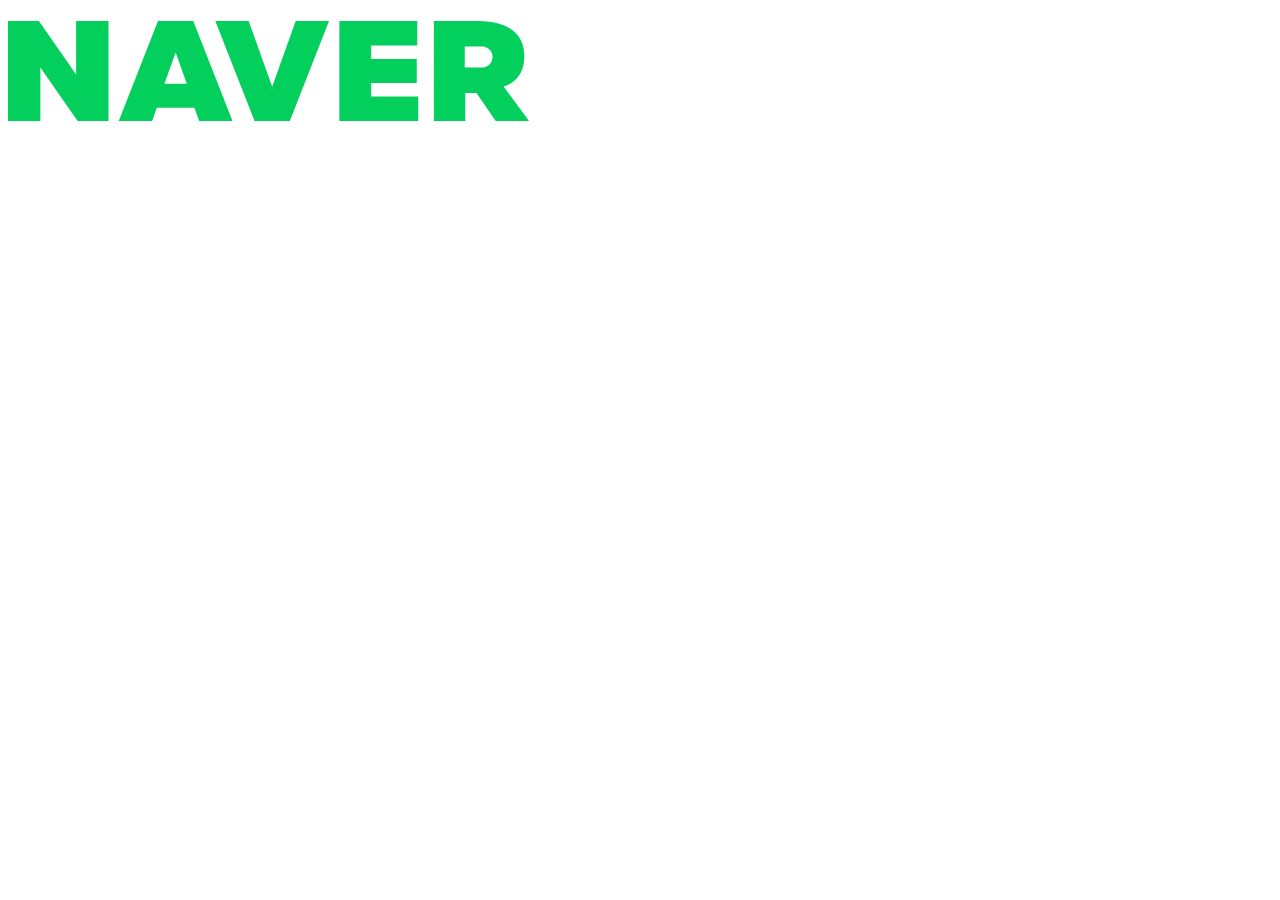
==== index.html @ c9f9a3b7 "인텍스" ====
<!DOCTYPE html>
<html lang="ko-KR">
<head>
  <meta charset="UTF-8">
  <meta http-equiv="X-UA-Compatible" content="IE=edge">
  <meta name="viewport" content="width=device-width, initial-scale=1.0">
  <title>네이버 로그인</title>
</head>
<body>
  <header class="header">
    <h1 class="brand"></h1>
     <a href="https://www.naver.com/">
       <img src="https://www.naver.com"
       srcset="./images/logo.png"
       alt="naver"
    </a>
  </header>
  <main class="main">

  </main>
</body>
</html>
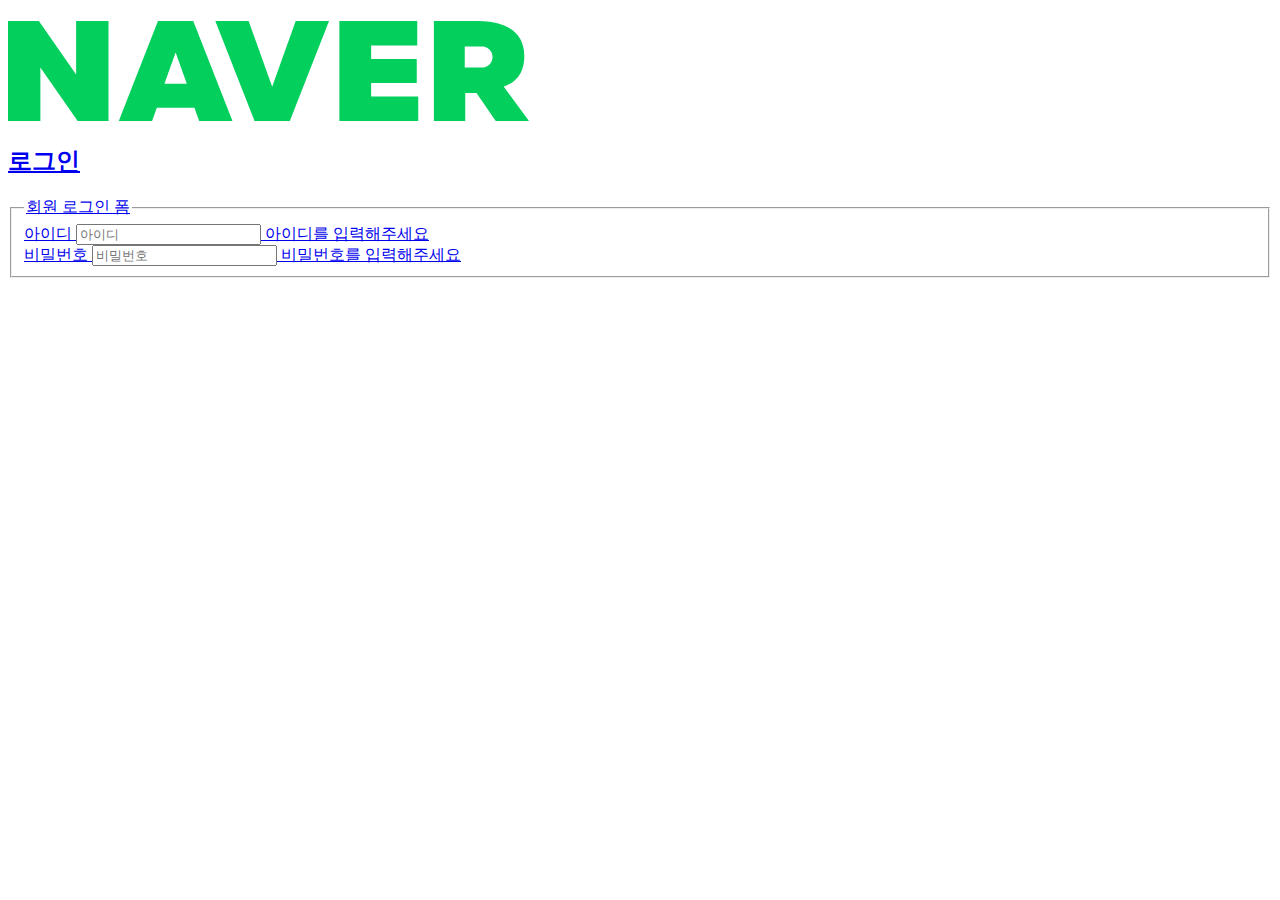
==== commit 21f94584: "아이디 및 비밀번호 입력서식 마크업" ====
--- a/index.html
+++ b/index.html
@@ -16,7 +16,22 @@
     </a>
   </header>
   <main class="main">
-
+    <h2 class="a11y-hidden">로그인</h2>
+    <form action="https://formspree.io/seulbinim@gmail/com" method="POST">
+      <fieldset>
+        <legend class="a11y-hidden">회원 로그인 폼</legend>
+        <div class="user-ID">
+          <label for="userID" class="a11y-hidden">아이디</label>
+          <input type="email" class="input input-normal" id="userID" required placeholder="아이디">
+          <span class="error-massage">아이디를 입력해주세요</span>
+        </div>
+        <div class="user-PW">
+          <label for="userPW" class="a11y-hidden">비밀번호</label>
+          <input type="password" class="input input-normal" id="userPW" required placeholder="비밀번호">
+          <span class="error-massage">비밀번호를 입력해주세요</span>
+        </div>
+      </fieldset>
+    </form>
   </main>
 </body>
 </html>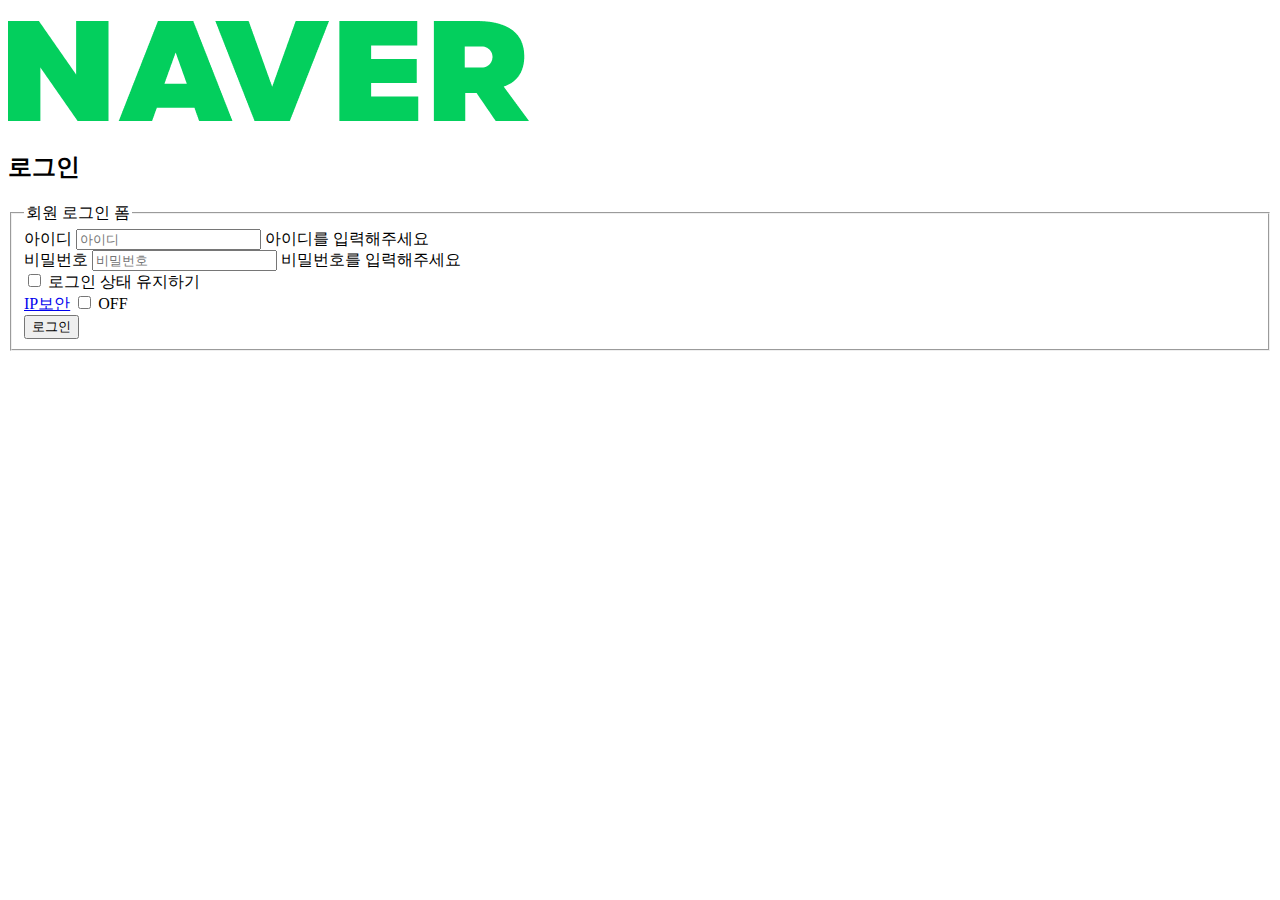
==== commit 5938a3ab: "체크박스 및 로그인 버튼 마크업" ====
--- a/index.html
+++ b/index.html
@@ -8,12 +8,13 @@
 </head>
 <body>
   <header class="header">
-    <h1 class="brand"></h1>
-     <a href="https://www.naver.com/">
-       <img src="https://www.naver.com"
-       srcset="./images/logo.png"
-       alt="naver"
-    </a>
+    <h1 class="brand">
+      <a href="https://www.naver.com/">
+        <img src="https://www.naver.com"
+        srcset="./images/logo.png"
+        alt="naver">
+     </a>
+    </h1>
   </header>
   <main class="main">
     <h2 class="a11y-hidden">로그인</h2>
@@ -30,6 +31,23 @@
           <input type="password" class="input input-normal" id="userPW" required placeholder="비밀번호">
           <span class="error-massage">비밀번호를 입력해주세요</span>
         </div>
+        <div class="keep-login">
+          <input type="checkbox" class="checkbox" id="keeplogin">
+          <label for="keeplogin">
+            <span class="checkbox-toggle-bg"></span>
+            <span class="chackbox-toggle-bg">로그인 상태 유지하기</span>
+          </label>
+        </div>
+        <div class="ip-security">
+          <a href="#" target="_blank" rel="noopener noreferrer">IP보안</a>
+          <span class="ip-security-toggle">
+            <input type="checkbox" class="checkbox" id="ipSecurity">
+            <label for="ipSecurity" class="ip-security-state is-off">OFF</label>
+          </span>
+        </div>
+        <div class="button-login">
+          <button type="submit" class="button button-primary">로그인</button>
+        </div>
       </fieldset>
     </form>
   </main>
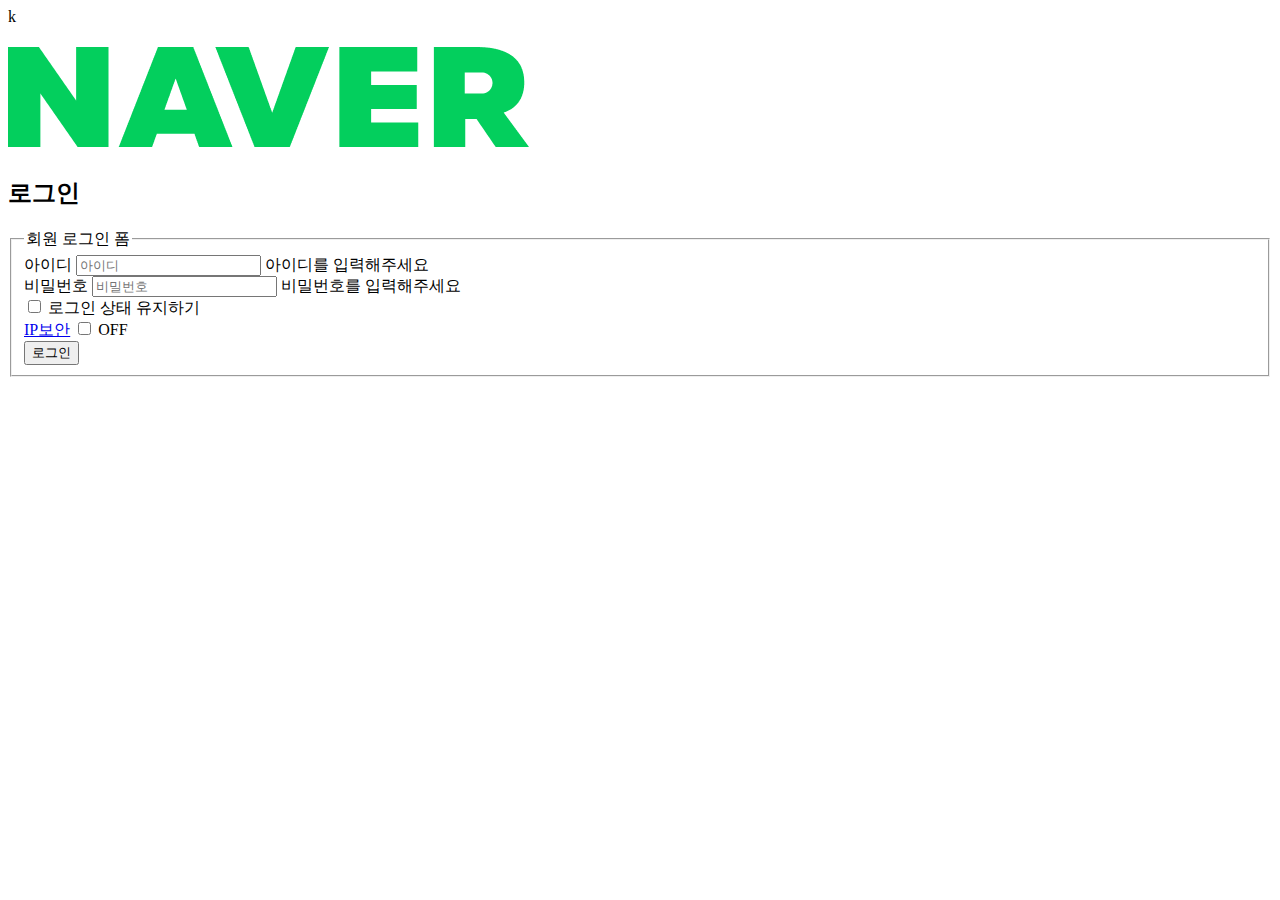
==== commit 7dad6ad1: "파비콘추가" ====
--- a/index.html
+++ b/index.html
@@ -4,6 +4,7 @@
   <meta charset="UTF-8">
   <meta http-equiv="X-UA-Compatible" content="IE=edge">
   <meta name="viewport" content="width=device-width, initial-scale=1.0">
+  <link rel="shortcut icon" href="./images/favicon.ico" type="image/x-icon">k
   <title>네이버 로그인</title>
 </head>
 <body>
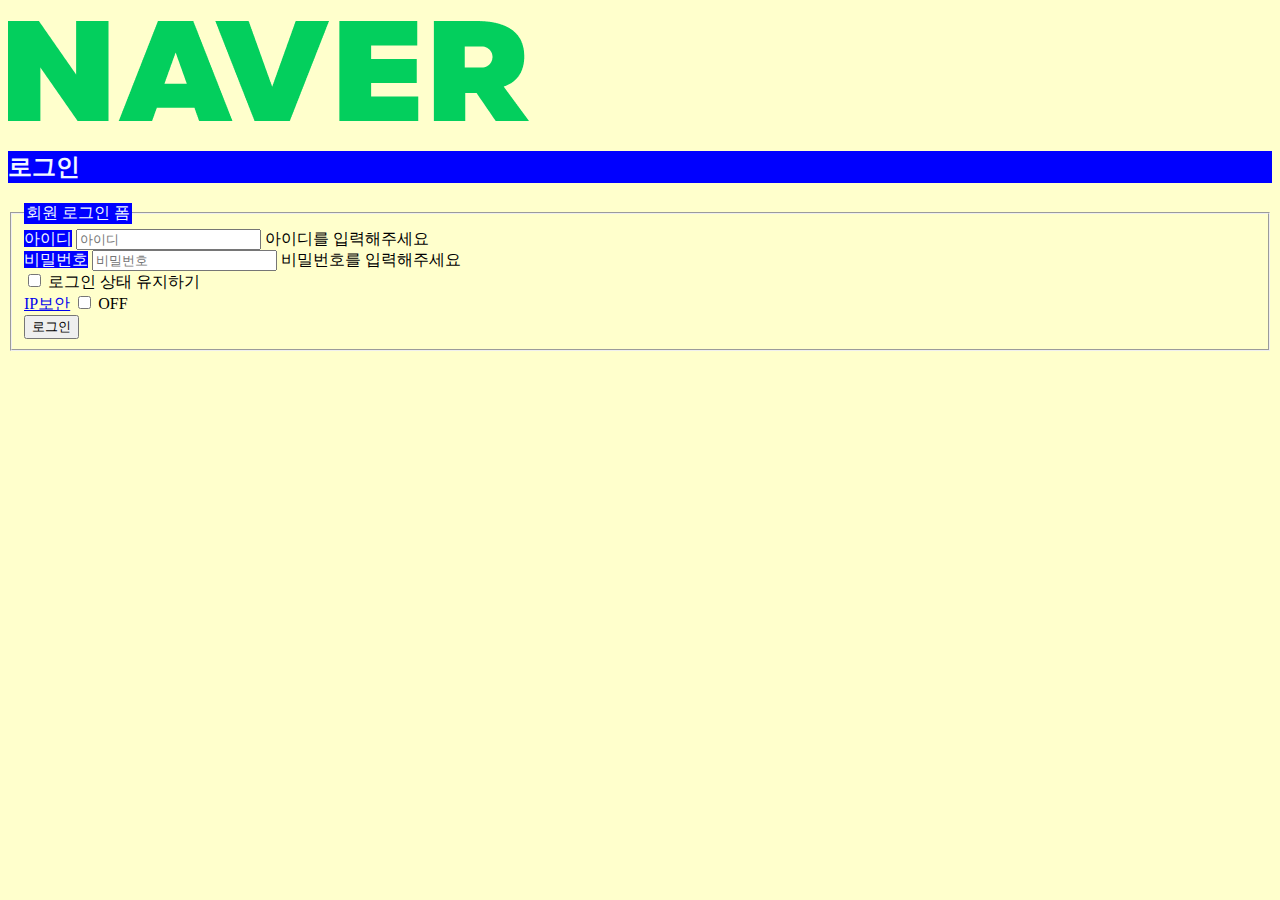
==== commit f71136a3: "css파일 생성 및 연결" ====
--- a/index.html
+++ b/index.html
@@ -4,8 +4,9 @@
   <meta charset="UTF-8">
   <meta http-equiv="X-UA-Compatible" content="IE=edge">
   <meta name="viewport" content="width=device-width, initial-scale=1.0">
-  <link rel="shortcut icon" href="./images/favicon.ico" type="image/x-icon">k
+  <link rel="shortcut icon" href="./images/favicon.ico" type="image/x-icon">
   <title>네이버 로그인</title>
+  <link rel="stylesheet" href="./css/style.css">
 </head>
 <body>
   <header class="header">
--- a/css/style.css
+++ b/css/style.css
@@ -0,0 +1,7 @@
+body{
+  background-color: #ffc;
+}
+.a11y-hidden{
+  background: blue;
+  color: aliceblue;
+}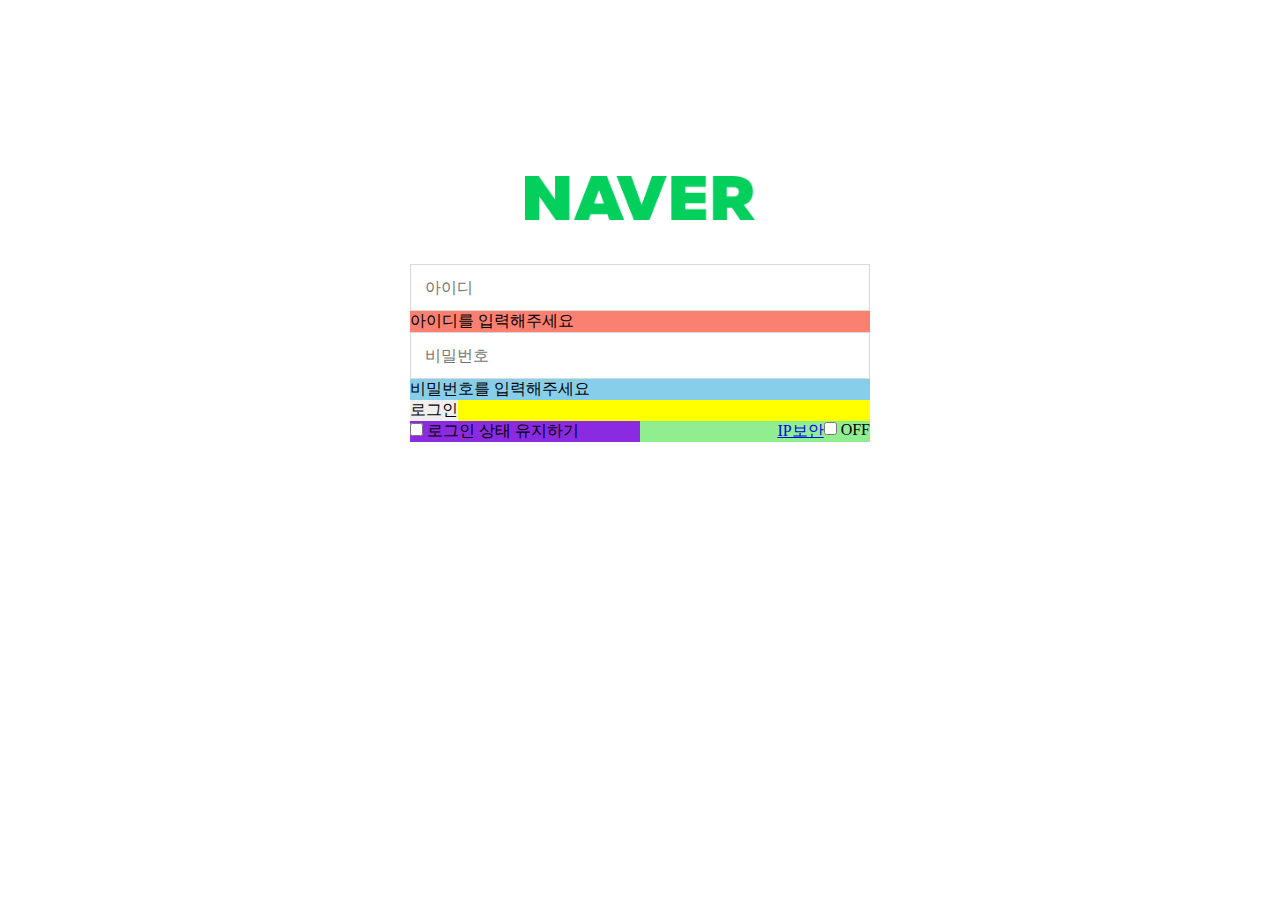
==== commit 020224fe: "입력서식 디자인" ====
--- a/index.html
+++ b/index.html
@@ -20,15 +20,15 @@
   </header>
   <main class="main">
     <h2 class="a11y-hidden">로그인</h2>
-    <form action="https://formspree.io/seulbinim@gmail/com" method="POST">
+    <form class="login-form" action="https://formspree.io/seulbinim@gmail/com" method="POST">
       <fieldset>
         <legend class="a11y-hidden">회원 로그인 폼</legend>
-        <div class="user-ID">
+        <div class="user-id">
           <label for="userID" class="a11y-hidden">아이디</label>
           <input type="email" class="input input-normal" id="userID" required placeholder="아이디">
           <span class="error-massage">아이디를 입력해주세요</span>
         </div>
-        <div class="user-PW">
+        <div class="user-pw">
           <label for="userPW" class="a11y-hidden">비밀번호</label>
           <input type="password" class="input input-normal" id="userPW" required placeholder="비밀번호">
           <span class="error-massage">비밀번호를 입력해주세요</span>
--- a/css/style.css
+++ b/css/style.css
@@ -1,7 +1,101 @@
+@import url(//spoqa.github.io/spoqa-han-sans/css/SpoqaHanSansNeo.css);
+.a11y-hidden{
+  position: absolute;
+  width: 1px;
+  height: 1px;
+  overflow: hidden;
+  clip-path: polygon(0 0, 0 0, 0 0);
+}
 body{
-  background-color: #ffc;
+  background-color: #fff;
+  margin: 0;
 }
-.a11y-hidden{
-  background: blue;
-  color: aliceblue;
+body *{
+  box-sizing: border-box;
+  margin: 0;
+  padding: 0;
+  border: 0;
+  font-size: 100%;
+  font-weight: 400;
+  font-family: 'Spoqa Han Sans', 'sans-serif';
+}
+img{
+  vertical-align: middle;
+  max-width: 100%;
+  height: auto;
+}
+/* 로고 */
+.brand{
+  display: flex;
+  justify-content: center;
+  padding: 70px 0 35px;
+}
+.brand a{
+  display: block;
+  width: 51.5625px;
+  min-width: 165px;
+  max-width: 280px;
+  /* height: 32px; */
+}
+/* 로그인 폼 */
+.login-form{
+  padding: 0 15px;
+}
+.login-form fieldset{
+  background: pink;
+  display: flex;
+  flex-wrap: wrap;
+}
+.user-id{
+  background: salmon;
+  width: 100%;
+}
+.user-pw{
+  background: skyblue;
+  width: 100%;
+}
+.keep-login{
+  background: blueviolet;
+  width: 50%;
+  order: 1;
+}
+.ip-security{
+  background: lightgreen;
+  width: 50%;
+  order: 1;
+  display: none;
+}
+.button-login{
+  background: yellow;
+  width: 100%;
+}
+/* 입력서식 - input */
+.input{
+  width: 100%;
+  padding: 14px 14px 13px 14px;
+}
+.input-normal{
+  border: 1px solid #dadada;
+  color: #999;
+}
+
+@media screen and (min-width: 769px){
+  .brand a {
+    padding: 106px 0 53px;
+  }
+  .brand a {
+    width: 230px;
+    height: 44px;
+  }
+  .login-form{
+    display: flex;
+    justify-content: center;
+  }
+  .login-form fieldset{
+    width: 460px;
+  }
+  .ip-security{
+    display: flex;
+    justify-content: flex-end;
+  }
 }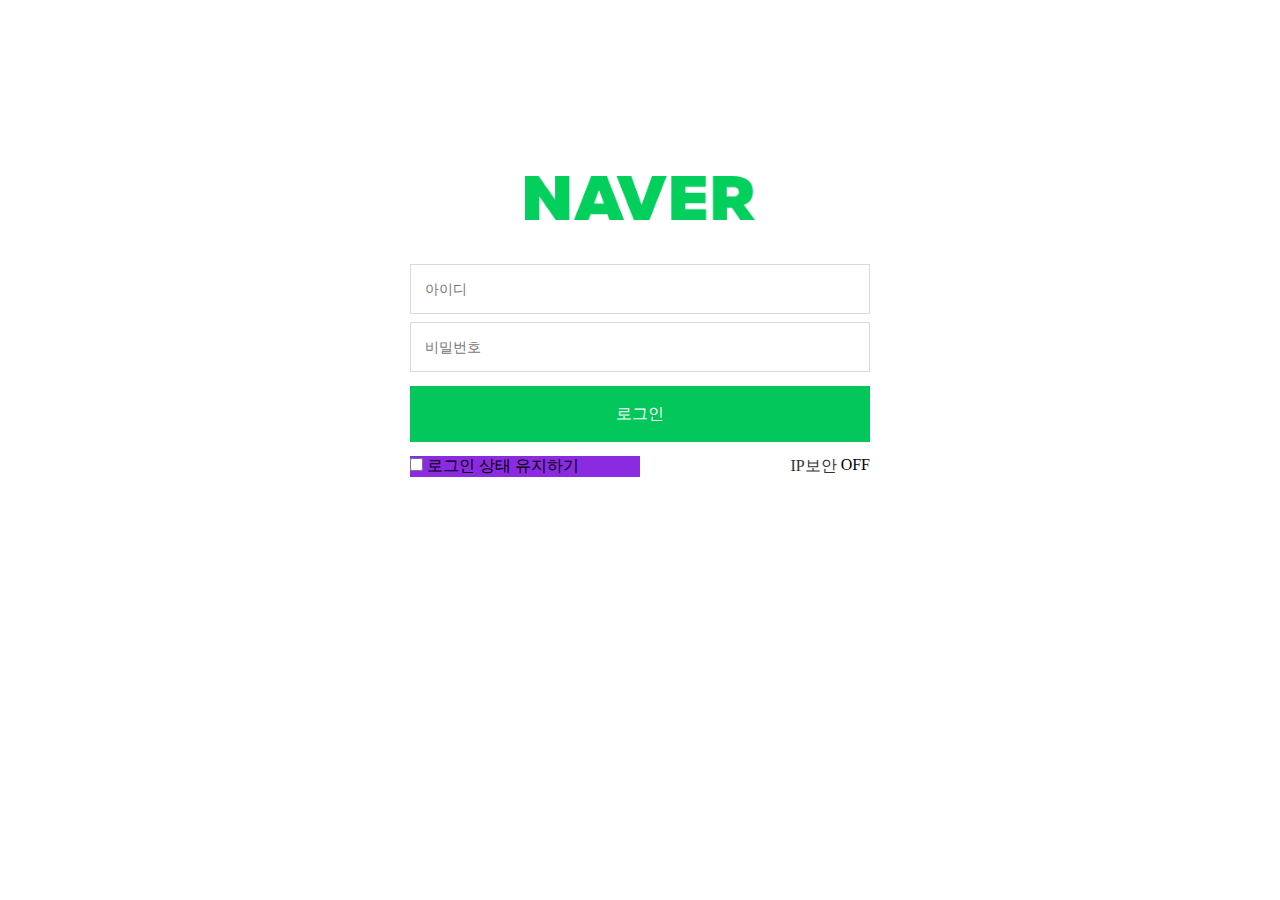
==== commit dfdbd157: "ip 보안 오타 수정" ====
--- a/index.html
+++ b/index.html
@@ -43,8 +43,8 @@
         <div class="ip-security">
           <a href="#" target="_blank" rel="noopener noreferrer">IP보안</a>
           <span class="ip-security-toggle">
-            <input type="checkbox" class="checkbox" id="ipSecurity">
-            <label for="ipSecurity" class="ip-security-state is-off">OFF</label>
+            <input type="checkbox" class="checkbox" id="ipsecurity">
+            <label for="ipsecurity" class="ip-security-state is-off">OFF</label>
           </span>
         </div>
         <div class="button-login">
--- a/css/style.css
+++ b/css/style.css
@@ -24,6 +24,10 @@
   max-width: 100%;
   height: auto;
 }
+a{
+  color: inherit;
+  text-decoration: none;
+}
 /* 로고 */
 .brand{
   display: flex;
@@ -42,43 +46,92 @@
   padding: 0 15px;
 }
 .login-form fieldset{
-  background: pink;
   display: flex;
   flex-wrap: wrap;
 }
 .user-id{
-  background: salmon;
   width: 100%;
+  margin-bottom: 8px;
 }
 .user-pw{
-  background: skyblue;
   width: 100%;
+  margin-bottom: 14px;
 }
 .keep-login{
   background: blueviolet;
   width: 50%;
   order: 1;
+  margin-bottom: 14px;
 }
 .ip-security{
-  background: lightgreen;
   width: 50%;
   order: 1;
   display: none;
+  margin-bottom: 14px;
 }
 .button-login{
-  background: yellow;
   width: 100%;
+  margin-bottom: 14px;
 }
 /* 입력서식 - input */
 .input{
   width: 100%;
   padding: 14px 14px 13px 14px;
+  font-size: 14px;
+  line-height: 21px;
+  border-radius: 0px;
 }
 .input-normal{
   border: 1px solid #dadada;
   color: #999;
 }
-
+.error-massage{
+  display: none;
+  font-size: 13px;
+  line-height: 18px;
+  color: #ff1414;
+  padding: 8px 0;
+}
+/* 버튼 - button */
+.button{
+  width: 100%;
+  font-size: 16px;
+  line-height: 24px;
+  padding: 16px 0;
+  border-radius: 0;
+}
+.button-primary{
+  background: #03c75a;
+  color: #fff;
+}
+/* 링크 텍스트 - a */
+.ip-security a{
+  color: #333;
+}
+/* IP 보안 */
+.ip-security-toggle{
+  position: relative;
+}
+.ip-security-toggle .checkbox{
+  position: absolute;
+  top: 0;
+  left: 0;
+  width: 1px;
+  height: 1px;
+  clip-path: inset(50%);
+}
+.ip-security-state{
+  margin-left: 4px;
+  cursor: pointer;
+}
+.ip-security-state
+.ip-security-state.is-off{
+  color: #999;
+}
+.ip-security-state.is-on,
+.checkbox:checked + .ip-security-state {
+  color: #03c75a;
+}
 @media screen and (min-width: 769px){
   .brand a {
     padding: 106px 0 53px;
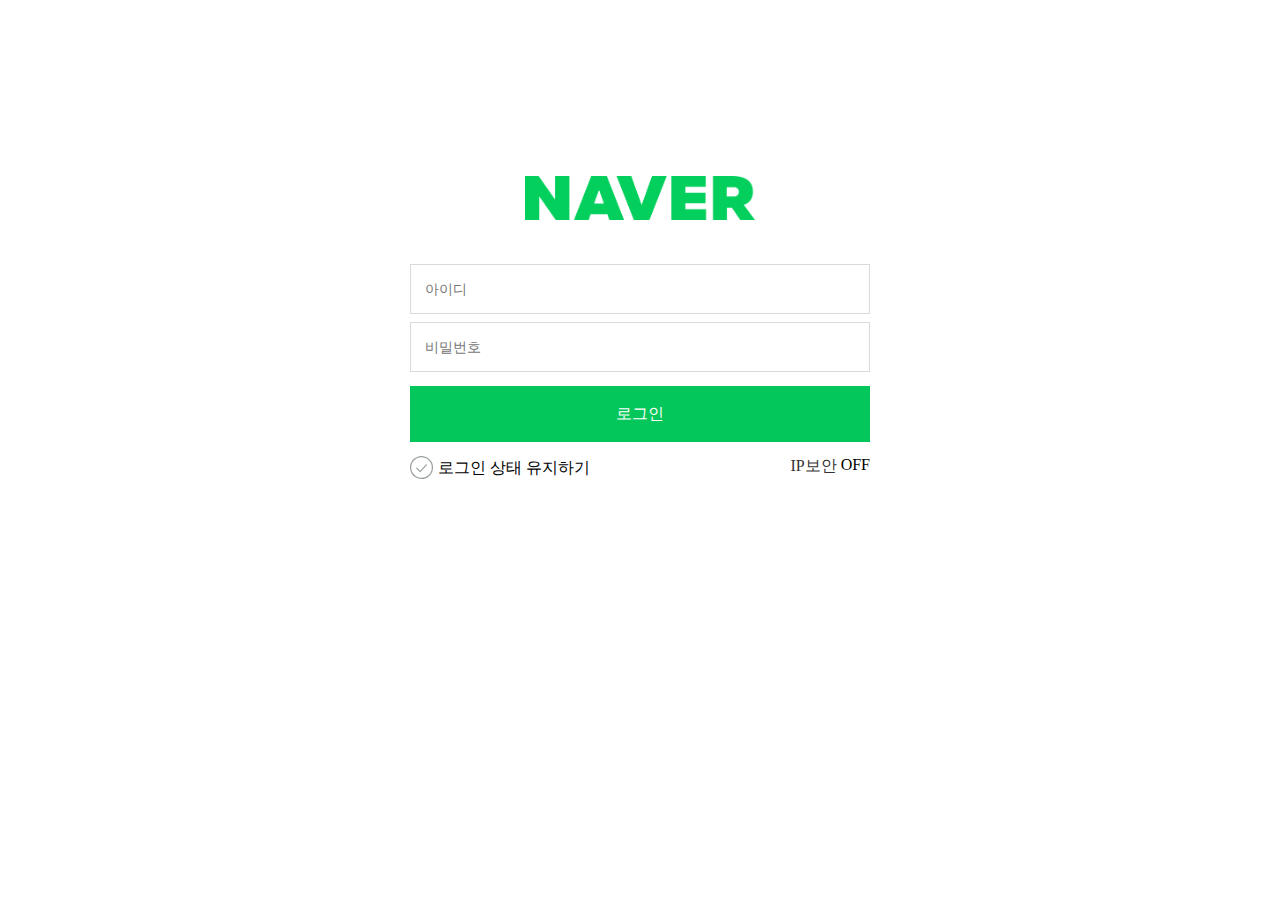
==== commit 52543238: "무엇을 수정했는지 모르겠는데 그냥 오타를 수정한 거 같다" ====
--- a/index.html
+++ b/index.html
@@ -34,8 +34,8 @@
           <span class="error-massage">비밀번호를 입력해주세요</span>
         </div>
         <div class="keep-login">
-          <input type="checkbox" class="checkbox" id="keeplogin">
-          <label for="keeplogin">
+          <input type="checkbox" class="checkbox" id="keep-login">
+          <label for="keep-login">
             <span class="checkbox-toggle-bg"></span>
             <span class="chackbox-toggle-bg">로그인 상태 유지하기</span>
           </label>
--- a/css/style.css
+++ b/css/style.css
@@ -58,7 +58,6 @@
   margin-bottom: 14px;
 }
 .keep-login{
-  background: blueviolet;
   width: 50%;
   order: 1;
   margin-bottom: 14px;
@@ -66,7 +65,7 @@
 .ip-security{
   width: 50%;
   order: 1;
-  display: none;
+  /* display: none; */
   margin-bottom: 14px;
 }
 .button-login{
@@ -109,10 +108,10 @@
   color: #333;
 }
 /* IP 보안 */
-.ip-security-toggle{
+.ip-security-toggle, .keep-login{
   position: relative;
 }
-.ip-security-toggle .checkbox{
+.ip-security-toggle .checkbox, .keep-login .checkbox{
   position: absolute;
   top: 0;
   left: 0;
@@ -131,6 +130,21 @@
 .ip-security-state.is-on,
 .checkbox:checked + .ip-security-state {
   color: #03c75a;
+}
+/* 로그인 상태 유지 */
+.keep-login label{
+  display: flex;
+  align-items: center;
+  cursor: pointer;
+}
+.keep-login .checkbox-toggle-bg{
+  width: 24px;
+  height: 24px;
+  margin-right: 4px;
+  background: url(../images/uncheck.svg) no-repeat 50% 50% /cover;
+}
+.keep-login .checkbox:checked + label .checkbox-toggle-bg{
+  background-image: url(../images/check.svg);
 }
 @media screen and (min-width: 769px){
   .brand a {
